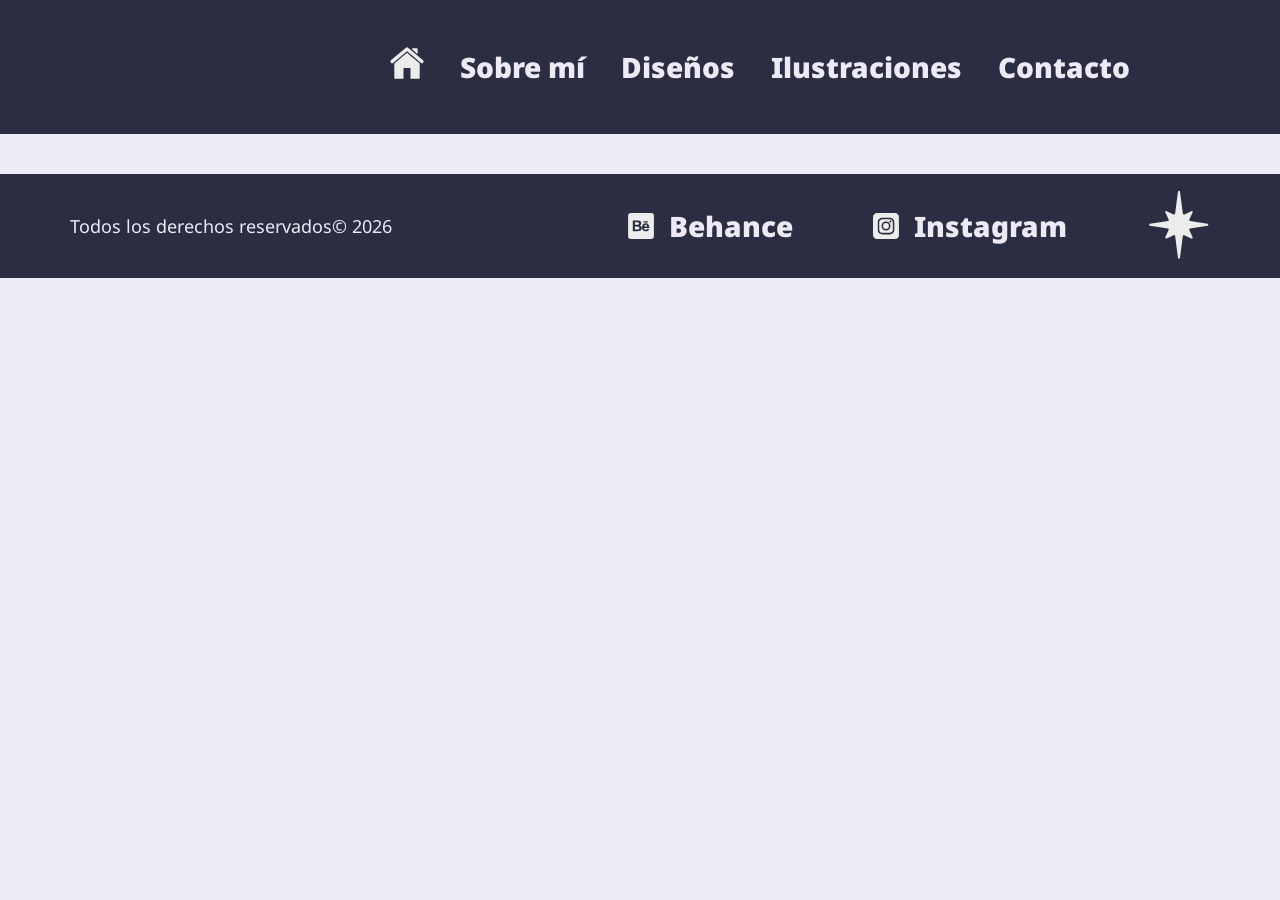
==== afterlife.html @ ebf09491 "html y css del index completos y esqueletos de los demás html" ====
<!DOCTYPE html>
<html>
    <head>
        <meta charset="utf-8"/>
        <title>Noelia Argüello</title>
        <link rel="stylesheet" href="estilos.css">
        <link rel="icon" type="image/svg+xml" href="img/svg/logo-favicon.svg">
    </head>
    
    <body>
        <header>
            <nav>
                <a href="index.html"><img src="img/svg/casa-inicio-escritorio.svg" alt="Ícono de casa" width="34" height="34"></a>
                <a href="sobre-mi.html">Sobre mí</a>
                <a href="#">Diseños</a>
                <a href="#">Ilustraciones</a>
                <a href="contacto.html">Contacto</a>
            </nav>
        </header>
        
        <main>
        </main>
        
        <footer>
            <small>Todos los derechos reservados© 2026</small>
            <ul>
                <li>
                    <img src="img/svg/behance-escritorio.svg" alt="Logo Behance" width="26" height="26"/>
                    <a href="https://www.behance.net/noeliaargello">Behance</a>
                </li>
                <li>
                    <img src="img/svg/instagram-escritorio.svg" alt="Logo Instagram" width="26" height="26"/>
                    <a href="https://www.instagram.com/noeliaarguello.dg?igsh=MXJ6Z2l2c2hoY2hsZg==">Instagram</a>
                </li>
                <img src="img/svg/logo-lavanda-escritorio.svg" alt="Logo pequeño" width="63" height="73"/>
            </ul>
        </footer>
    </body>
</html>
---- estilos.css ----
/* css document */
@charset "UTF-8";

@font-face {
    font-family: "calistoga-regular";
    src: url(fonts/Calistoga-Regular.ttf);
    font-weight: normal;
    font-style: normal; }

@font-face {
    font-family: "noto-regular";
    src: url(fonts/NotoSans-Regular.ttf);
    font-weight: normal;
    font-style: normal; }

@font-face {
    font-family: "noto-black";
    src: url(fonts/NotoSans-Black.ttf);
    font-weight: bolder;
    font-style: normal; }

@font-face {
    font-family: "noto-bold";
    src: url(fonts/NotoSans-Bold.ttf);
    font-weight: bold;
    font-style: normal; }

* {
    font-family: 'noto-regular', sans-serif;
    font-size: 1.125rem;
    font-style: normal;
    font-weight: 400;
    line-height: normal;
    list-style: none;
    text-decoration: none;
    text-align:left;
    margin: 0;
    padding:0;
    box-sizing: border-box;
    text-wrap: balance; }

h1 {
    color:#650873;
    font-family: 'calistoga-regular', serif;
    font-size: 3.75rem;
    font-style: normal;
    font-weight: 400;
    line-height: normal;
    margin:3vh; }

h2 {
    color:#650873;
    font-family: 'calistoga-regular', serif;
    font-size: 1.875rem;
    font-style: normal;
    font-weight: 400;
    line-height: normal;
    margin:1vh; }

h3 {
    color: #2B2D42;
    font-family: 'noto-bold', sans-serif;
    font-size: 1.5625rem;
    font-weight: 700;
    line-height: normal; }

footer small {
    color: #EDE9F5;
    font-size: 1rem; }

p {
    color: #2B2D42;
    line-height: 2rem;
    max-width: 800px; }

a {
    font-family: 'noto-black', sans-serif;
    color: #EDE9F5;
    font-size: 1.5625rem;
    font-style: normal;
    font-weight: 900;
    line-height: normal; }

/* css del index */

body {
    display: flex;
    width: 100%;
    flex-direction: column;
    align-items: center;
    background-color: #EDE9F5; }

header {
    display: flex;
    width: 100%;
    height: 134px;
    padding: 40px 75px 40px 40px;
    justify-content: flex-end;
    align-items: center;
    gap: 30px;
    align-self: stretch;
    background: #2B2D42; }

nav {
    display: flex;
    justify-content: flex-end;
    align-items: center;
    flex-wrap: wrap;
    flex-direction: row;
    gap:4vh;
    width:100%;
    max-width:1800px;    
    height: 134px;
    padding: 40px 75px 40px 40px;}

main {
    display: flex;
    width: 100%;
    padding-bottom: 40px;
    flex-direction: column;
    align-items: center;
    gap: 40px;
    align-self: stretch; }

#hero {
    display: flex;
    width: 100%;
    height: 272px;
    padding: 50px 75px;
    align-items: center;
    flex-direction: row;
    background-image: url("img/hero-logo.png");
    background-size: 30px 34px;
    background-repeat: repeat;
    background-color: #EDE9F5; }

.ilustraciones {
    display: flex;
    width: 100%;
    max-width: 1779px;
    margin: 0 auto;
    justify-content: space-between;
    align-items: center;
    row-gap: 113px;
    flex-wrap: wrap; }

.texto-ilustraciones {
    display: flex;
    width: 100%;
    max-width: 780px;
    flex-direction: column;
    align-items: flex-start;
    gap: 20px;
    flex-shrink: 0;
    margin: 20px; }

.galeria-ilustraciones {
    display: flex;    
    width: 100%;
    max-width: 953px;
    justify-content: center;
    gap: 20px;
    flex-wrap: wrap; }

.diseño {
    display: flex;
    width: 100%;
    max-width: 1749px;
    flex-direction: column;
    align-items: flex-start;
    gap: 20px; }

.galeria-diseños {
    display: grid;
    width: 100%;
    row-gap: 14px;
    column-gap: 15px;
    align-self: stretch;
    grid-template-rows: repeat(3,minmax(0,1fr));
    grid-template-columns: repeat(2,minmax(0,1fr));
    grid-row: span 1;
    grid-column: span 1;
    grid-auto-flow: row;
    justify-self: stretch;}

footer {
    background: #2B2D42;
    display: flex;
    width: 100%;
    align-items: center;
    justify-content: space-between;
    height: 104px;
    padding: 0 70px;
    align-self: stretch; }

ul {
    display: flex;
    padding: 10px 0;
    justify-content: flex-end;
    align-items: center;
    gap: 80px;}

li {
    display: flex;
    align-items: center;
    gap: 15px; }

img {
    max-width: 100%;
    height: auto;
    object-fit: cover;
}

/* css del sobre mi */
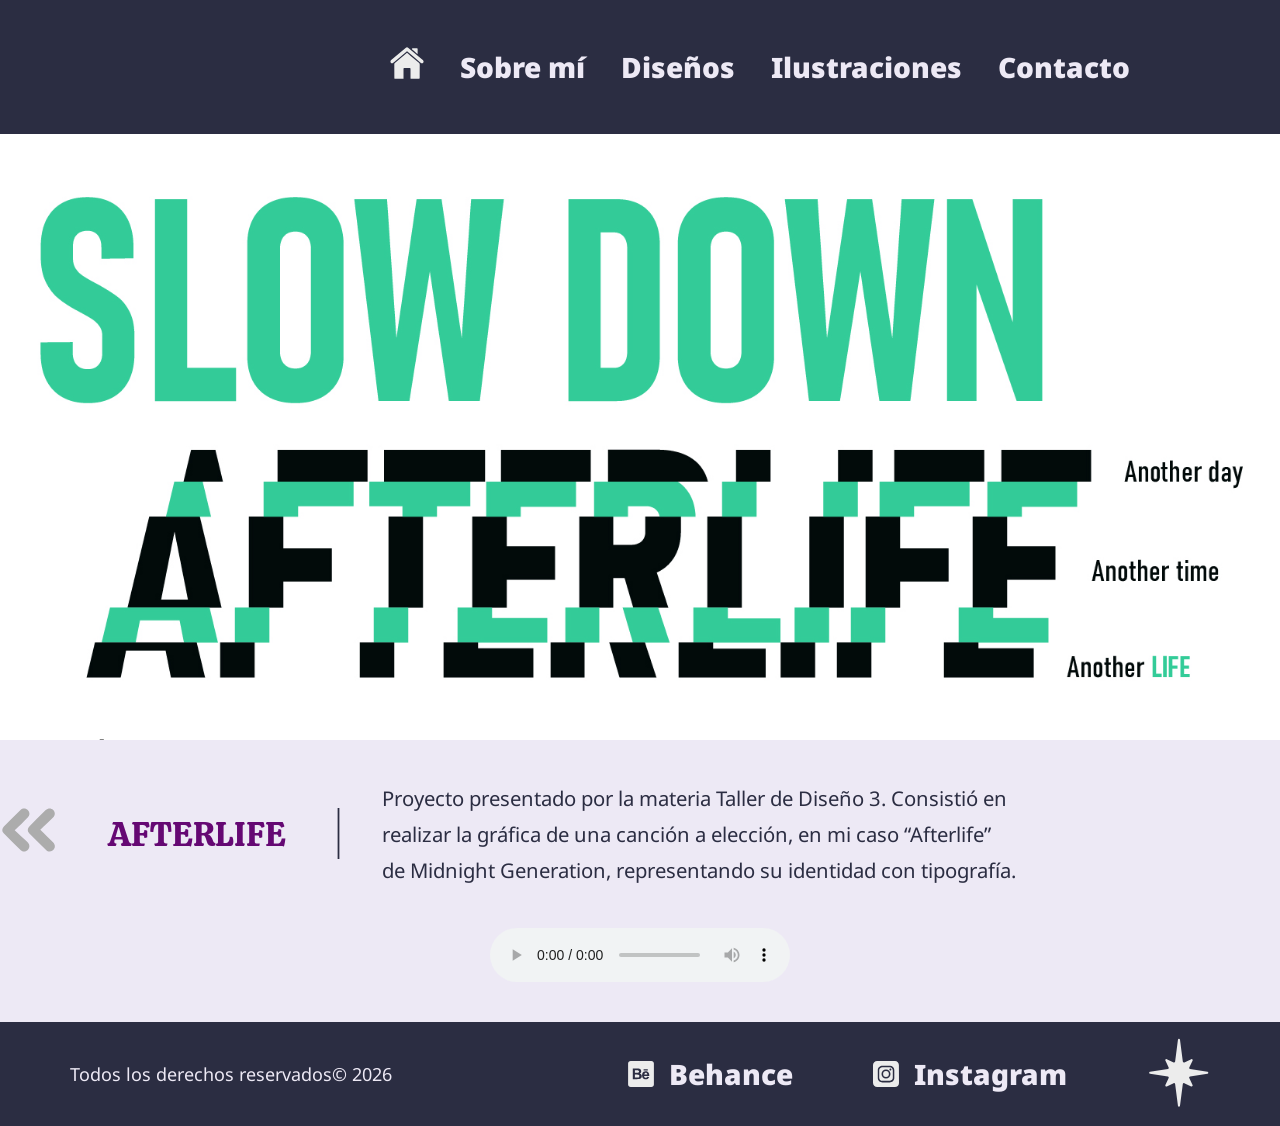
==== commit 221bb01d: "entrega" ====
--- a/afterlife.html
+++ b/afterlife.html
@@ -19,6 +19,14 @@
         </header>
         
         <main>
+            <img src="img/diseños-escritorio-galeria/afterlife-escritorio-galeria.jpg" alt="TP Afterlife" width="1650" height="780">
+            <section class="descripcion-diseño">
+                <a href="index.html"><img src="img/svg/flecha-atras.svg" alt="Ícono de flecha hacia atrás" width="57" height="48"></a>
+                <h2>AFTERLIFE</h2>
+                <img src="img/svg/linea-galeria.svg" alt="línea vertical" width="3" height="85">
+                <p>Proyecto presentado por la materia Taller de Diseño 3. Consistió en realizar la gráfica de una canción a elección, en mi caso “Afterlife” de Midnight Generation, representando su identidad  con tipografía.</p>
+            </section>
+            <audio src="audio/audio-afterlife.mp4" controls autoplay loop width="" height=""></audio>
         </main>
         
         <footer>
--- a/estilos.css
+++ b/estilos.css
@@ -135,14 +135,8 @@
     background-color: #EDE9F5; }
 
 .ilustraciones {
-    display: flex;
-    width: 100%;
-    max-width: 1779px;
-    margin: 0 auto;
-    justify-content: space-between;
-    align-items: center;
-    row-gap: 113px;
-    flex-wrap: wrap; }
+    flex-direction: row;
+    justify-content: center; }
 
 .texto-ilustraciones {
     display: flex;
@@ -167,21 +161,21 @@
     width: 100%;
     max-width: 1749px;
     flex-direction: column;
-    align-items: flex-start;
+    align-items: center;
+    align-content: center;
     gap: 20px; }
 
 .galeria-diseños {
-    display: grid;
-    width: 100%;
-    row-gap: 14px;
-    column-gap: 15px;
+    display: flex
+    width: 100%;
+    max-width: 867;
+    align-items: center;
+    align-content: center;
+    gap: 15px;
+    flex-shrink: 0;
     align-self: stretch;
-    grid-template-rows: repeat(3,minmax(0,1fr));
-    grid-template-columns: repeat(2,minmax(0,1fr));
-    grid-row: span 1;
-    grid-column: span 1;
-    grid-auto-flow: row;
-    justify-self: stretch;}
+    flex-wrap: wrap;
+    aspect-ratio: 57/53; }
 
 footer {
     background: #2B2D42;
@@ -208,7 +202,182 @@
 img {
     max-width: 100%;
     height: auto;
-    object-fit: cover;
+    object-fit: cover; }
+
+/* css del sobre mi */
+
+.perfil {
+    display: flex;
+    align-items: flex-start;
+    gap: 50px;
+    align-self: stretch; }
+
+.quien-soy {
+    display: flex;
+    width: 780px;
+    flex-direction: column;
+    align-items: center;
+    gap: 45px; }
+
+.botonera {
+    display: flex;
+    flex-direction: column;
+    align-items: flex-start;
+    gap: 31px;
+    align-self: stretch; }
+
+summary {
+    color: #2B2D42;
+    background-color: #A9AABC;
+    padding: 10px;
+    border-radius: 10px;
+    font-family: 'noto-bold', sans-serif;
+    font-size: 1.5625rem;
+    font-weight: 700;
+    line-height: normal; }
+
+
+/* css del contacto */
+
+input[type="text"], 
+input[type="email"], 
+input[type="tel"], 
+textarea {
+    width: 100%;
+    height: 35px;
+    background-color: #A9AABC;
+    padding: 5px;
 }
 
-/* css del sobre mi */
+textarea {
+    height: 100px; 
+    resize: none;
+}
+
+input[type="checkbox"] {
+    width: 20px;
+    height: 20px;
+}
+
+input[type="submit"], 
+input[type="reset"] {
+    height: 40px;
+    width: 140px;
+    background-color: #A9AABC;
+    color: #2B2D42;
+    cursor: pointer;
+    border: none;
+}
+
+.borrar {
+    background-color: #A9AABC;}
+
+.enviar {
+    background-color: #A9AABC; }
+
+.button-form  {
+    height: 30px;
+    width: 150;
+    background-color: #A9AABC; 
+    color: #2B2D42;}
+
+.main-contacto {
+    display: flex;
+    flex-direction: row;
+    width: 100%;
+    min-height: 100vh;
+    padding: 40px 20px;
+    justify-content: space-around;
+    align-items: flex-start;
+    gap: 20px;
+    box-sizing: border-box; }
+
+.contacto {
+    display: flex;
+    width: 45%;
+    flex-direction: column;
+    align-items: flex-start;
+    gap: 25px;
+    flex-shrink: 0; }
+
+.intereses {
+    display: flex;
+    width: 25%;
+    flex-direction: column;
+    align-items: flex-start;
+    gap: 15px;
+    flex-shrink: 0; }
+
+.intereses form label {
+    color: #2B2D42;
+    font-family: 'noto-bold', sans-serif;
+    font-size: 1.5625rem;
+    font-weight: 700;
+    line-height: normal;
+    display: flex;
+    align-items: center;
+    gap: 10px; }
+
+.botones {
+    display: flex;
+    width: 25%;
+    flex-direction: column;
+    align-items: center;
+    gap: 40px;
+    flex-shrink: 0; }
+
+.main-contacto form {
+    width: 100%;
+    display: flex;
+    flex-direction: column;
+    gap: 10px; }
+
+/* css de galería */
+
+.descripcion-diseño {
+    display: flex;
+    flex-direction: row;
+    flex-wrap: nowrap;
+    align-items: center;
+    gap: 42px;
+    width: 100%;
+    max-width: 1749px;
+    margin: 0 auto;}
+
+/* Responsive en 600px para el index */
+
+@media screen and (max-width: 600px) {
+
+    .galeria-diseños img {
+        width: 100%;
+        min-width: 276px;
+        min-height: 170px; }
+
+    .galeria-ilustraciones img  {
+        width: 100%;
+        min-width: 133px;
+        min-height: 220px; }
+
+        .galeria-diseños {
+        flex-direction: column;
+        padding: 20px;
+        gap: 40px; }
+    }
+
+/* aplicación de positions para contacto.html */
+
+.botones img  {
+        position: relative;
+        right: 50px;
+    }
+
+.botones input  {
+        position: relative;
+        left: 50px;
+    }
+
+
+.intereses {
+        position: relative;
+        top: 50px;
+    }
